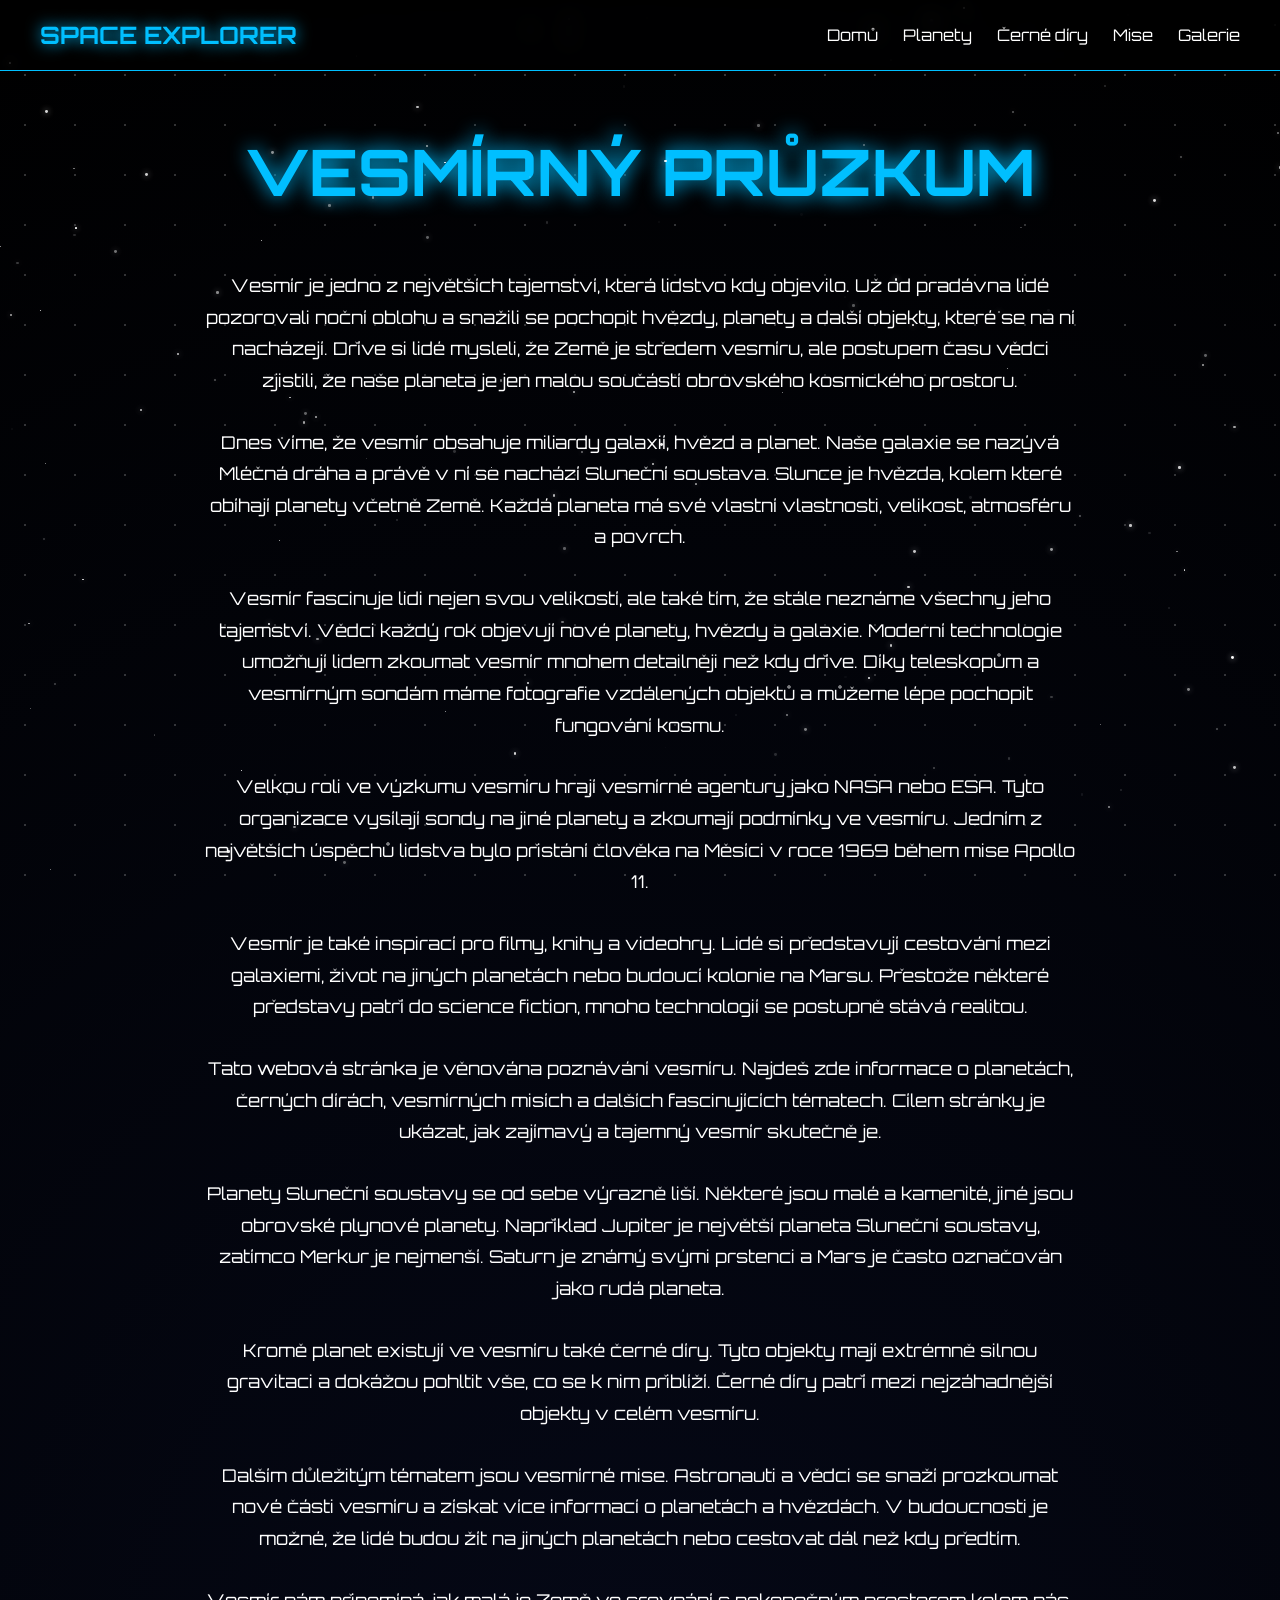
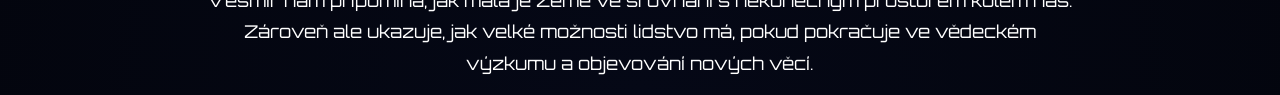
==== index.html @ 8f38be8d "Add files via upload" ====
<!DOCTYPE html>
<html lang="cs">
<head>
<meta charset="UTF-8">
<meta name="viewport" content="width=device-width, initial-scale=1.0">
<title>Space Explorer</title>
<link rel="stylesheet" href="style.css?v=2">
</head>
<body>

<nav>
<div class="logo">SPACE EXPLORER</div>
<button class="menu-toggle" aria-label="Otevřít menu">
  <span></span>
  <span></span>
  <span></span>
</button>
<ul>
<li><a href="index.html">Domů</a></li>
<li><a href="planety.html">Planety</a></li>
<li><a href="cerne-diry.html">Černé díry</a></li>
<li><a href="mise.html">Mise</a></li>
<li><a href="galerie.html">Galerie</a></li>
</ul>
</nav>

<h1>VESMÍRNÝ PRŮZKUM</h1>

<p>
Vesmír je jedno z největších tajemství, která lidstvo kdy objevilo. Už od pradávna lidé pozorovali noční oblohu a snažili se pochopit hvězdy, planety a další objekty, které se na ní nacházejí. Dříve si lidé mysleli, že Země je středem vesmíru, ale postupem času vědci zjistili, že naše planeta je jen malou součástí obrovského kosmického prostoru.
</p>

<p>
Dnes víme, že vesmír obsahuje miliardy galaxií, hvězd a planet. Naše galaxie se nazývá Mléčná dráha a právě v ní se nachází Sluneční soustava. Slunce je hvězda, kolem které obíhají planety včetně Země. Každá planeta má své vlastní vlastnosti, velikost, atmosféru a povrch.
</p>

<p>
Vesmír fascinuje lidi nejen svou velikostí, ale také tím, že stále neznáme všechny jeho tajemství. Vědci každý rok objevují nové planety, hvězdy a galaxie. Moderní technologie umožňují lidem zkoumat vesmír mnohem detailněji než kdy dříve. Díky teleskopům a vesmírným sondám máme fotografie vzdálených objektů a můžeme lépe pochopit fungování kosmu.
</p>

<p>
Velkou roli ve výzkumu vesmíru hrají vesmírné agentury jako NASA nebo ESA. Tyto organizace vysílají sondy na jiné planety a zkoumají podmínky ve vesmíru. Jedním z největších úspěchů lidstva bylo přistání člověka na Měsíci v roce 1969 během mise Apollo 11.
</p>

<p>
Vesmír je také inspirací pro filmy, knihy a videohry. Lidé si představují cestování mezi galaxiemi, život na jiných planetách nebo budoucí kolonie na Marsu. Přestože některé představy patří do science fiction, mnoho technologií se postupně stává realitou.
</p>

<p>
Tato webová stránka je věnována poznávání vesmíru. Najdeš zde informace o planetách, černých dírách, vesmírných misích a dalších fascinujících tématech. Cílem stránky je ukázat, jak zajímavý a tajemný vesmír skutečně je.
</p>

<p>
Planety Sluneční soustavy se od sebe výrazně liší. Některé jsou malé a kamenité, jiné jsou obrovské plynové planety. Například Jupiter je největší planeta Sluneční soustavy, zatímco Merkur je nejmenší. Saturn je známý svými prstenci a Mars je často označován jako rudá planeta.
</p>

<p>
Kromě planet existují ve vesmíru také černé díry. Tyto objekty mají extrémně silnou gravitaci a dokážou pohltit vše, co se k nim přiblíží. Černé díry patří mezi nejzáhadnější objekty v celém vesmíru.
</p>

<p>
Dalším důležitým tématem jsou vesmírné mise. Astronauti a vědci se snaží prozkoumat nové části vesmíru a získat více informací o planetách a hvězdách. V budoucnosti je možné, že lidé budou žít na jiných planetách nebo cestovat dál než kdy předtím.
</p>

<p>
Vesmír nám připomíná, jak malá je Země ve srovnání s nekonečným prostorem kolem nás. Zároveň ale ukazuje, jak velké možnosti lidstvo má, pokud pokračuje ve vědeckém výzkumu a objevování nových věcí.
</p>

<script src="script.js?v=99" defer></script>

</body>
</html>
---- style.css ----
@import url('https://fonts.googleapis.com/css2?family=Orbitron:wght@400;700&display=swap');

html {
  box-sizing: border-box;
}

*, *::before, *::after {
  box-sizing: inherit;
}

body {
  margin: 0;
  overflow-x: hidden;
  background: radial-gradient(circle at bottom, #050816, #000);
  color: white;
  font-family: 'Orbitron', sans-serif;
}

/* STARS */
body::before {
  content: "";
  position: fixed;
  width: 100%;
  height: 100%;
  background-image:
    radial-gradient(white 1px, transparent 1px);
  background-size: 50px 50px;
  opacity: 0.2;
  z-index: -1;
}

/* NAVBAR */
nav {
  display: flex;
  justify-content: space-between;
  align-items: center;
  flex-wrap: wrap;
  gap: 12px;
  padding: 20px 40px;
  background: rgba(0,0,0,0.5);
  backdrop-filter: blur(10px);
  border-bottom: 1px solid #00bfff;
  position: sticky;
  top: 0;
  z-index: 999;
  position: relative;
}

.logo {
  color: #00bfff;
  font-size: 24px;
  font-weight: bold;
  text-shadow: 0 0 15px #00bfff;
}

nav ul {
  display: flex;
  gap: 25px;
  flex-wrap: wrap;
  justify-content: center;
  list-style: none;
  padding: 0;
  margin: 0;
}

nav li {
  margin: 0;
}

/* If nav is toggled open, always show the menu (desktop and mobile) */
nav.open ul {
  display: flex !important;
  flex-direction: column;
  position: absolute;
  top: 60px;
  right: 20px;
  background: rgba(0,0,0,0.9);
  padding: 12px 16px;
  border-radius: 10px;
  gap: 10px;
  z-index: 1200;
  min-width: 180px;
}

nav.open ul li a {
  display: block;
  padding: 6px 8px;
}

nav a {
  color: white;
  text-decoration: none;
  transition: 0.3s;
}

nav a:hover {
  color: #00bfff;
  text-shadow: 0 0 10px #00bfff;
}

.menu-toggle {
  display: none;
  align-items: center;
  justify-content: center;
  background: transparent;
  border: none;
  cursor: pointer;
  padding: 10px;
  color: white;
  position: absolute;
  top: 18px;
  right: 20px;
  z-index: 1000;
}

.menu-toggle span {
  display: block;
  width: 28px;
  height: 3px;
  margin: 5px 0;
  background: white;
  border-radius: 2px;
  transition: transform 0.2s ease, opacity 0.2s ease;
}

nav.open .menu-toggle span:nth-child(1) {
  transform: translateY(8px) rotate(45deg);
}

nav.open .menu-toggle span:nth-child(2) {
  opacity: 0;
}

nav.open .menu-toggle span:nth-child(3) {
  transform: translateY(-8px) rotate(-45deg);
}

/* HEADERS */
h1 {
  text-align: center;
  margin-top: 60px;
  font-size: clamp(2.5rem, 6vw, 4rem);
  color: #00bfff;
  text-shadow: 0 0 20px #00bfff;
}

/* TEXT */
p {
  max-width: 95%;
  width: min(95%, 900px);
  margin: auto;
  padding: 15px;
  line-height: 1.8;
  text-align: center;
  font-size: clamp(1rem, 1.8vw, 1.1rem);
}

/* PLANETS */
.space {
  position: relative;
  width: 100%;
  height: 80vh;
}

.planet {
  position: absolute;
  border-radius: 50%;
  cursor: pointer;
  transition: 0.4s;
  animation: float 6s infinite ease-in-out;
}

.planet:hover {
  transform: scale(1.1);
  box-shadow: 0 0 40px white;
}

@keyframes float {
  0% { transform: translateY(0px); }
  50% { transform: translateY(-15px); }
  100% { transform: translateY(0px); }
}

/* DIFFERENT PLANETS */
.mars {
  width: 120px;
  height: 120px;
  background: orange;
  top: 40%;
  left: 20%;
}

.earth {
  width: 140px;
  height: 140px;
  background: deepskyblue;
  top: 20%;
  left: 50%;
}

.jupiter {
  width: 180px;
  height: 180px;
  background: peru;
  top: 50%;
  left: 70%;
}

/* POPUP */
.popup {
  position: fixed;
  top: 50%;
  left: 50%;
  transform: translate(-50%, -50%);
  background: rgba(0,0,0,0.9);
  border: 2px solid #00bfff;
  padding: 30px;
  width: 400px;
  display: none;
  border-radius: 20px;
  box-shadow: 0 0 30px #00bfff;
  z-index: 99999;
}

.close {
  float: right;
  cursor: pointer;
  color: red;
  font-size: 20px;
}

/* CARDS */
.card {
  background: rgba(255,255,255,0.05);
  margin: 30px auto;
  padding: 20px;
  width: min(90%, 900px);
  border-radius: 20px;
  backdrop-filter: blur(8px);
  transition: 0.4s;
}

.card:hover {
  transform: translateY(-5px);
  box-shadow: 0 0 20px #00bfff;
}
/* SOLAR SYSTEM */

.solar-system {
    transform: scale(0.8);
  transform-origin: center;
  position: relative;
  width: 100%;
  height: 100vh;
  overflow: hidden;
}

.sun {
  position: absolute;
  width: 120px;
  height: 120px;
  background: radial-gradient(circle, #ffcc00, orange);
  border-radius: 50%;
  top: 50%;
  left: 50%;
  transform: translate(-50%, -50%);
  box-shadow: 0 0 80px orange;
}

/* ORBITS */

.orbit {
  position: absolute;
  border: 1px solid rgba(255,255,255,0.1);
  border-radius: 50%;
  top: 50%;
  left: 50%;
  transform: translate(-50%, -50%);
  pointer-events: none;
}

/* PLANETS */

.planet {
  position: absolute;
  border-radius: 50%;
  object-fit: cover;
  cursor: pointer;
  transition: 0.3s;
  z-index: 10;
  pointer-events: auto;
}

.planet:hover {
  transform: scale(1.15);
  box-shadow: 0 0 20px white;
}

/* MERCURY */

.mercury-orbit {
  width: 220px;
  height: 220px;
  animation: rotate 8s linear infinite;
}

.mercury {
  width: 20px;
  height: 20px;
  top: -10px;
  left: 100px;
}

/* VENUS */

.venus-orbit {
  width: 320px;
  height: 320px;
  animation: rotate 14s linear infinite;
}

.venus {
  width: 30px;
  height: 30px;
  top: -15px;
  left: 145px;
}

/* EARTH */

.earth-orbit {
  width: 450px;
  height: 450px;
  animation: rotate 20s linear infinite;
}

.earth {
  width: 35px;
  height: 35px;
  top: -18px;
  left: 205px;
}

/* MARS */

.mars-orbit {
  width: 600px;
  height: 600px;
  animation: rotate 30s linear infinite;
}

.mars {
  width: 28px;
  height: 28px;
  top: -14px;
  left: 286px;
}

/* JUPITER */

.jupiter-orbit {
  width: 800px;
  height: 800px;
  animation: rotate 45s linear infinite;
}

.jupiter {
  width: 70px;
  height: 70px;
  top: -35px;
  left: 365px;
}

/* SATURN */

.saturn-orbit {
  width: 1000px;
  height: 1000px;
  animation: rotate 60s linear infinite;
}

.saturn {
  width: 65px;
  height: 65px;
  top: -32px;
  left: 468px;
}

/* URANUS */

.uranus-orbit {
  width: 1200px;
  height: 1200px;
  animation: rotate 75s linear infinite;
}

.uranus {
  width: 50px;
  height: 50px;
  top: -25px;
  left: 575px;
}

/* NEPTUNE */

.neptune-orbit {
  width: 1400px;
  height: 1400px;
  animation: rotate 90s linear infinite;
}

.neptune {
  width: 48px;
  height: 48px;
  top: -24px;
  left: 676px;
}

/* ROTATION */

@keyframes rotate {
  from {
    transform: translate(-50%, -50%) rotate(0deg);
  }

  to {
    transform: translate(-50%, -50%) rotate(360deg);
  }
}
.star {
  position: fixed;
  width: 2px;
  height: 2px;
  background: white;
  border-radius: 50%;
  opacity: 0.8;
  box-shadow: 0 0 6px white;
  pointer-events: none;
  z-index: 0;
}
@keyframes twinkle {
  from {
    opacity: 0.2;
    transform: scale(1);
  }
  to {
    opacity: 1;
    transform: scale(1.6);
  }
}
.gallery {
  display: grid;
  grid-template-columns: repeat(auto-fit, minmax(220px, 1fr));
  gap: 20px;
  padding: 40px;
  max-width: 1200px;
  margin: auto;
}

.gallery img {
  width: 100%;
  height: 200px;
  object-fit: cover;
  border-radius: 15px;
  cursor: pointer;
  transition: 0.4s;
  box-shadow: 0 0 10px rgba(0,0,0,0.5);
}

.gallery img:hover {
  transform: scale(1.05);
  box-shadow: 0 0 25px #00bfff;
}
.slideshow {
  position: relative;
  width: min(95%, 900px);
  aspect-ratio: 16 / 9;
  margin: 50px auto;
  overflow: hidden;
  border-radius: 20px;
  box-shadow: 0 0 30px #00bfff;
}

.slide {
  position: absolute;
  width: 100%;
  height: 100%;
  opacity: 0;
  transition: 1s ease;
}

.slide.active {
  opacity: 1;
}

.slide img {
  width: 100%;
  height: 100%;
  object-fit: contain; /* zamiast cover */
  background: black;
}

.slide p {
  position: absolute;
  bottom: 20px;
  left: 20px;
  background: rgba(0,0,0,0.6);
  padding: 10px 15px;
  border-radius: 10px;
}

.controls {
  text-align: center;
  margin-top: 20px;
}

.controls button {
  padding: 10px 20px;
  font-size: 20px;
  margin: 0 10px;
  cursor: pointer;
  background: #00bfff;
  border: none;
  border-radius: 10px;
  transition: 0.3s;
}

.controls button:hover {
  background: white;
  color: black;
}

/* RESPONSIVE LAYOUT */
@media (max-width: 1200px) {
  nav {
    padding: 16px 20px;
    position: relative;
  }

  .menu-toggle {
    display: inline-flex !important; /* Wymuszamy pokazanie hamburgera */
    cursor: pointer;
  }

  .logo {
    font-size: 20px;
  }

  nav ul {
    display: none;
    gap: 15px;
  }

  /* WYMUSZENIE POKAZANIA MENU */
  nav.open ul, nav.open > ul {
    display: flex !important;
    flex-direction: column;
    width: 100%;
    background: rgba(0,0,0,0.85); /* Przyciemnione tło, by napisy były czytelne */
    padding: 15px 0 20px;
    border-radius: 0 0 20px 20px;
  }

  nav.open ul li a {
    padding: 10px 0;
  }

  h1 {
    font-size: 48px;
  }

  p {
    max-width: 95%;
    padding: 15px 20px;
  }

  .card,
  .slideshow {
    width: min(95%, 760px);
  }

  .gallery {
    padding: 24px;
  }
}

@media (max-width: 700px) {
  nav {
    flex-direction: column;
    align-items: flex-start;
    gap: 10px;
  }

  .menu-toggle {
    display: block !important;
  }

  nav ul {
    display: none !important; /* Domyślnie ukryte na telefonie */
    flex-direction: column;
    align-items: stretch;
    gap: 12px;
    width: 100%;
    padding-top: 10px;
  }

  /* WYMUSZENIE POKAZANIA NA MAŁYM TELEFONIE */
  nav.open ul, nav.open > ul {
    display: flex !important;
  }

  nav ul li {
    width: 100%;
  }

  nav ul li a {
    display: block;
    width: 100%;
    padding: 10px 0;
  }

  h1 {
    font-size: 38px;
    margin-top: 40px;
  }

  .logo {
    text-align: center;
    width: 100%;
  }

  .space,
  .solar-system {
    min-height: 55vh;
    width: 100%;
  }

  .solar-system {
    transform: scale(0.6);
    transform-origin: top center;
    height: min(70vh, 500px);
  }

  .slideshow {
    width: min(95%, 720px);
  }

  .slide {
    position: relative;
    min-height: 240px;
  }

  .slide img {
    height: auto;
  }

  .controls button {
    width: 100px;
    margin: 8px 5px;
  }
}

@media (max-width: 520px) {
  nav {
    padding: 14px 14px;
  }

  nav ul {
    gap: 10px;
  }

  nav a {
    font-size: 0.95rem;
  }

  p {
    font-size: 16px;
    line-height: 1.7;
  }

  .gallery {
    padding: 24px 16px;
  }

  .gallery img {
    height: auto;
    min-height: 150px;
  }

  .logo {
    font-size: 18px;
  }

  .solar-system {
    height: min(65vh, 420px);
    transform: scale(0.55);
  }

  .slideshow {
    width: min(95%, 650px);
  }

  .controls button {
    font-size: 18px;
    padding: 10px 16px;
  }
}
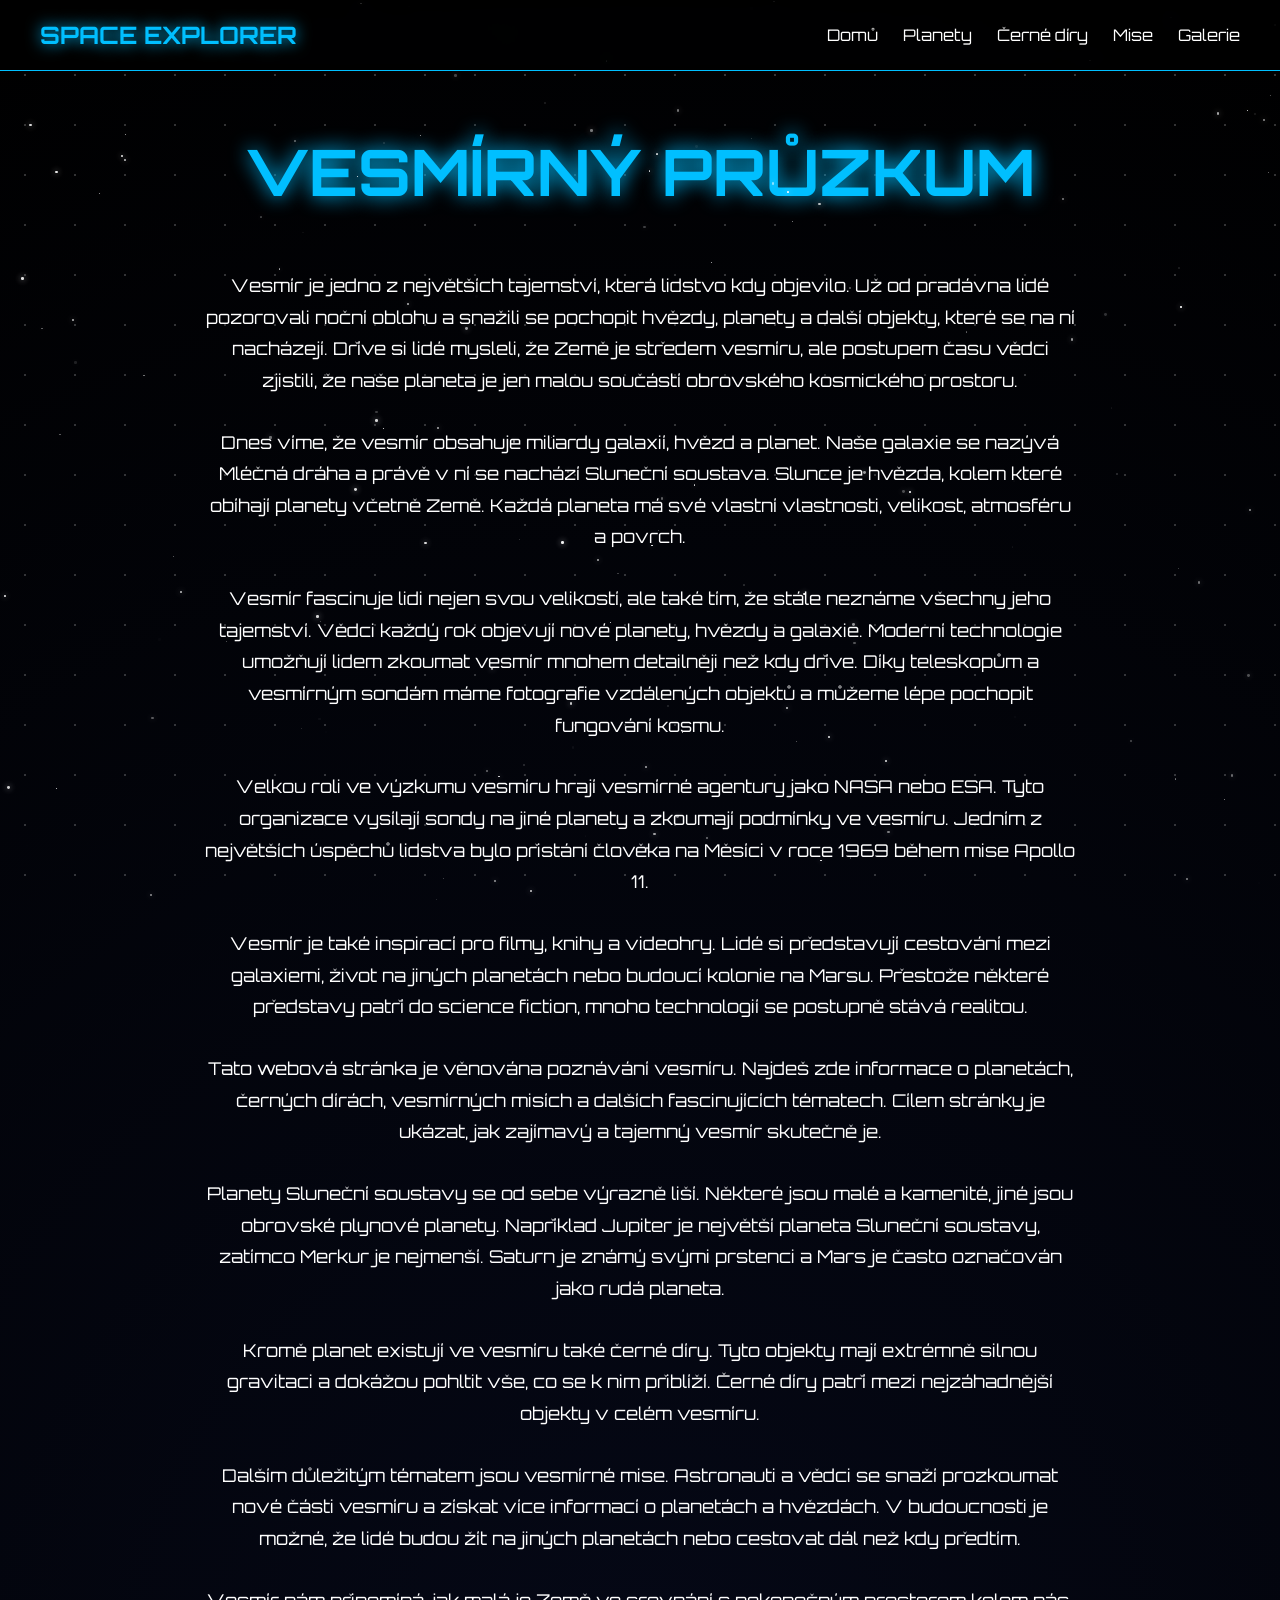
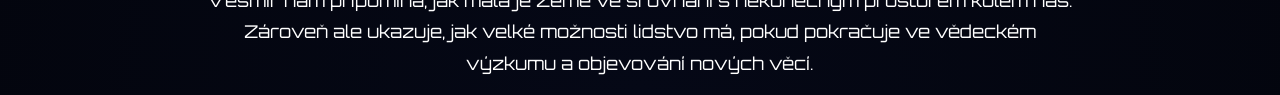
==== commit 12bbe74a: "Add files via upload" ====
--- a/index.html
+++ b/index.html
@@ -4,7 +4,7 @@
 <meta charset="UTF-8">
 <meta name="viewport" content="width=device-width, initial-scale=1.0">
 <title>Space Explorer</title>
-<link rel="stylesheet" href="style.css?v=2">
+<link rel="stylesheet" href="style.css?v=3">
 </head>
 <body>
 
@@ -66,7 +66,7 @@
 Vesmír nám připomíná, jak malá je Země ve srovnání s nekonečným prostorem kolem nás. Zároveň ale ukazuje, jak velké možnosti lidstvo má, pokud pokračuje ve vědeckém výzkumu a objevování nových věcí.
 </p>
 
-<script src="script.js?v=99" defer></script>
+<script src="script.js?v=101" defer></script>
 
 </body>
 </html>
--- a/style.css
+++ b/style.css
@@ -39,12 +39,11 @@
   padding: 20px 40px;
   background: rgba(0,0,0,0.5);
   backdrop-filter: blur(10px);
-  border-bottom: 1px solid #00bfff;
-  position: sticky;
-  top: 0;
-  z-index: 999;
-  position: relative;
-}
+  border-bottom: 1px solid #00bfff;
+  position: sticky;
+  top: 0;
+  z-index: 999;
+}
 
 .logo {
   color: #00bfff;
@@ -98,11 +97,12 @@
   text-shadow: 0 0 10px #00bfff;
 }
 
-.menu-toggle {
-  display: none;
-  align-items: center;
-  justify-content: center;
-  background: transparent;
+.menu-toggle {
+  display: none;
+  flex-direction: column;
+  align-items: center;
+  justify-content: center;
+  background: transparent;
   border: none;
   cursor: pointer;
   padding: 10px;
@@ -552,13 +552,14 @@
   }
 
   /* WYMUSZENIE POKAZANIA MENU */
-  nav.open ul, nav.open > ul {
-    display: flex !important;
-    flex-direction: column;
-    width: 100%;
-    background: rgba(0,0,0,0.85); /* Przyciemnione tło, by napisy były czytelne */
-    padding: 15px 0 20px;
-    border-radius: 0 0 20px 20px;
+  nav.open ul, nav.open > ul {
+    display: flex !important;
+    flex-direction: column;
+    position: static;
+    width: 100%;
+    background: rgba(0,0,0,0.85); /* Przyciemnione tło, by napisy były czytelne */
+    padding: 15px 0 20px;
+    border-radius: 0 0 20px 20px;
   }
 
   nav.open ul li a {
@@ -591,9 +592,9 @@
     gap: 10px;
   }
 
-  .menu-toggle {
-    display: block !important;
-  }
+  .menu-toggle {
+    display: inline-flex !important;
+  }
 
   nav ul {
     display: none !important; /* Domyślnie ukryte na telefonie */
@@ -605,9 +606,10 @@
   }
 
   /* WYMUSZENIE POKAZANIA NA MAŁYM TELEFONIE */
-  nav.open ul, nav.open > ul {
-    display: flex !important;
-  }
+  nav.open ul, nav.open > ul {
+    display: flex !important;
+    position: static;
+  }
 
   nav ul li {
     width: 100%;
@@ -704,4 +706,4 @@
     font-size: 18px;
     padding: 10px 16px;
   }
-}+}
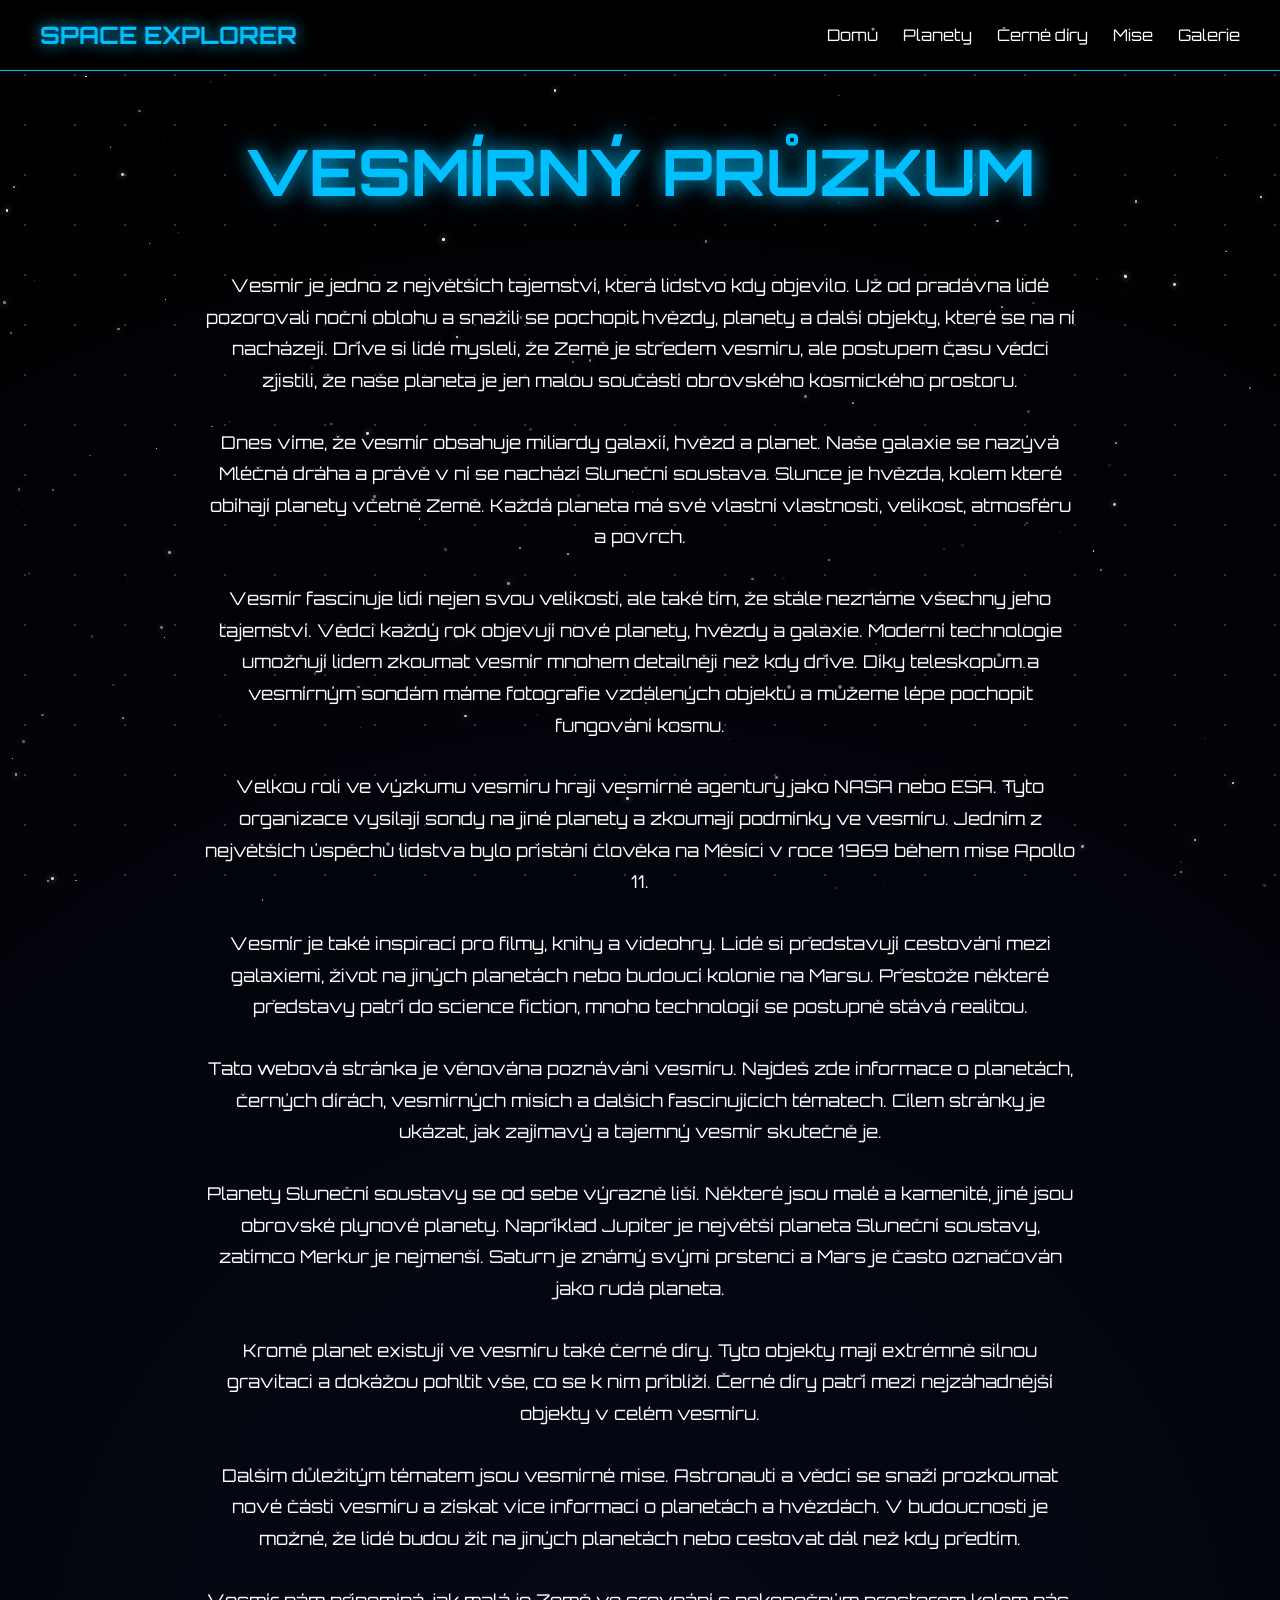
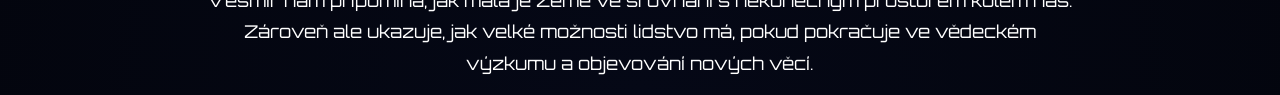
==== commit 2b43244f: "Add files via upload" ====
--- a/index.html
+++ b/index.html
@@ -4,7 +4,7 @@
 <meta charset="UTF-8">
 <meta name="viewport" content="width=device-width, initial-scale=1.0">
 <title>Space Explorer</title>
-<link rel="stylesheet" href="style.css?v=3">
+<link rel="stylesheet" href="style.css?v=6">
 </head>
 <body>
 
--- a/style.css
+++ b/style.css
@@ -39,11 +39,11 @@
   padding: 20px 40px;
   background: rgba(0,0,0,0.5);
   backdrop-filter: blur(10px);
-  border-bottom: 1px solid #00bfff;
-  position: sticky;
-  top: 0;
-  z-index: 999;
-}
+  border-bottom: 1px solid #00bfff;
+  position: sticky;
+  top: 0;
+  z-index: 999;
+}
 
 .logo {
   color: #00bfff;
@@ -71,7 +71,7 @@
   display: flex !important;
   flex-direction: column;
   position: absolute;
-  top: 60px;
+  top: 100%;
   right: 20px;
   background: rgba(0,0,0,0.9);
   padding: 12px 16px;
@@ -97,30 +97,38 @@
   text-shadow: 0 0 10px #00bfff;
 }
 
-.menu-toggle {
-  display: none;
-  flex-direction: column;
-  align-items: center;
-  justify-content: center;
-  background: transparent;
-  border: none;
+.menu-toggle {
+  display: none;
+  flex-direction: column;
+  align-items: center;
+  justify-content: center;
+  background: rgba(0,0,0,0.65);
+  border: 1px solid rgba(255,255,255,0.55);
+  box-shadow: 0 0 20px rgba(0,0,0,0.25);
   cursor: pointer;
   padding: 10px;
   color: white;
-  position: absolute;
-  top: 18px;
-  right: 20px;
+  position: relative;
+  margin-left: auto;
+  transform: none;
   z-index: 1000;
+  width: 50px;
+  height: 50px;
+  border-radius: 18px;
+}
+
+.menu-toggle:hover {
+  background: rgba(255,255,255,0.18);
 }
 
 .menu-toggle span {
   display: block;
-  width: 28px;
+  width: 24px;
   height: 3px;
-  margin: 5px 0;
+  border-radius: 999px;
   background: white;
-  border-radius: 2px;
-  transition: transform 0.2s ease, opacity 0.2s ease;
+  transition: transform 0.3s ease, opacity 0.3s ease;
+  margin: 4px 0;
 }
 
 nav.open .menu-toggle span:nth-child(1) {
@@ -537,11 +545,6 @@
     position: relative;
   }
 
-  .menu-toggle {
-    display: inline-flex !important; /* Wymuszamy pokazanie hamburgera */
-    cursor: pointer;
-  }
-
   .logo {
     font-size: 20px;
   }
@@ -551,15 +554,19 @@
     gap: 15px;
   }
 
+  .menu-toggle {
+    display: inline-flex;
+  }
+
   /* WYMUSZENIE POKAZANIA MENU */
-  nav.open ul, nav.open > ul {
-    display: flex !important;
-    flex-direction: column;
-    position: static;
-    width: 100%;
-    background: rgba(0,0,0,0.85); /* Przyciemnione tło, by napisy były czytelne */
-    padding: 15px 0 20px;
-    border-radius: 0 0 20px 20px;
+  nav.open ul, nav.open > ul {
+    display: flex !important;
+    flex-direction: column;
+    position: static;
+    width: 100%;
+    background: rgba(0,0,0,0.85); /* Przyciemnione tło, by napisy byly čitelné */
+    padding: 15px 0 20px;
+    border-radius: 0 0 20px 20px;
   }
 
   nav.open ul li a {
@@ -585,19 +592,37 @@
   }
 }
 
+@media (min-width: 1201px) {
+  .menu-toggle {
+    display: none !important;
+  }
+}
+
 @media (max-width: 700px) {
   nav {
-    flex-direction: column;
-    align-items: flex-start;
+    flex-direction: row;
+    align-items: center;
     gap: 10px;
-  }
-
-  .menu-toggle {
-    display: inline-flex !important;
-  }
+    padding: 16px 20px;
+  }
+
+  .menu-toggle {
+    display: inline-flex !important;
+    position: static;
+    margin-left: auto;
+    transform: none;
+    order: 2;
+    border-radius: 18px;
+    background: rgba(0,0,0,0.65) !important;
+    border: 1px solid rgba(255,255,255,0.65) !important;
+    box-shadow: 0 0 18px rgba(0,0,0,0.35) !important;
+    width: 50px;
+    height: 50px;
+    padding: 10px;
+  }
 
   nav ul {
-    display: none !important; /* Domyślnie ukryte na telefonie */
+    display: none !important; /* Domyślně ukryte na telefonie */
     flex-direction: column;
     align-items: stretch;
     gap: 12px;
@@ -605,11 +630,17 @@
     padding-top: 10px;
   }
 
-  /* WYMUSZENIE POKAZANIA NA MAŁYM TELEFONIE */
-  nav.open ul, nav.open > ul {
-    display: flex !important;
-    position: static;
-  }
+  /* WYMUSZENIE POKAZANIA NA MAŁÝM TELEFONIE */
+  nav.open ul, nav.open > ul {
+    display: flex !important;
+    position: relative;
+    top: 0;
+    right: 0;
+    background: rgba(0,0,0,0.95);
+    border-radius: 0 0 20px 20px;
+    padding: 15px 0 20px;
+    width: 100%;
+  }
 
   nav ul li {
     width: 100%;
@@ -706,4 +737,4 @@
     font-size: 18px;
     padding: 10px 16px;
   }
-}
+}
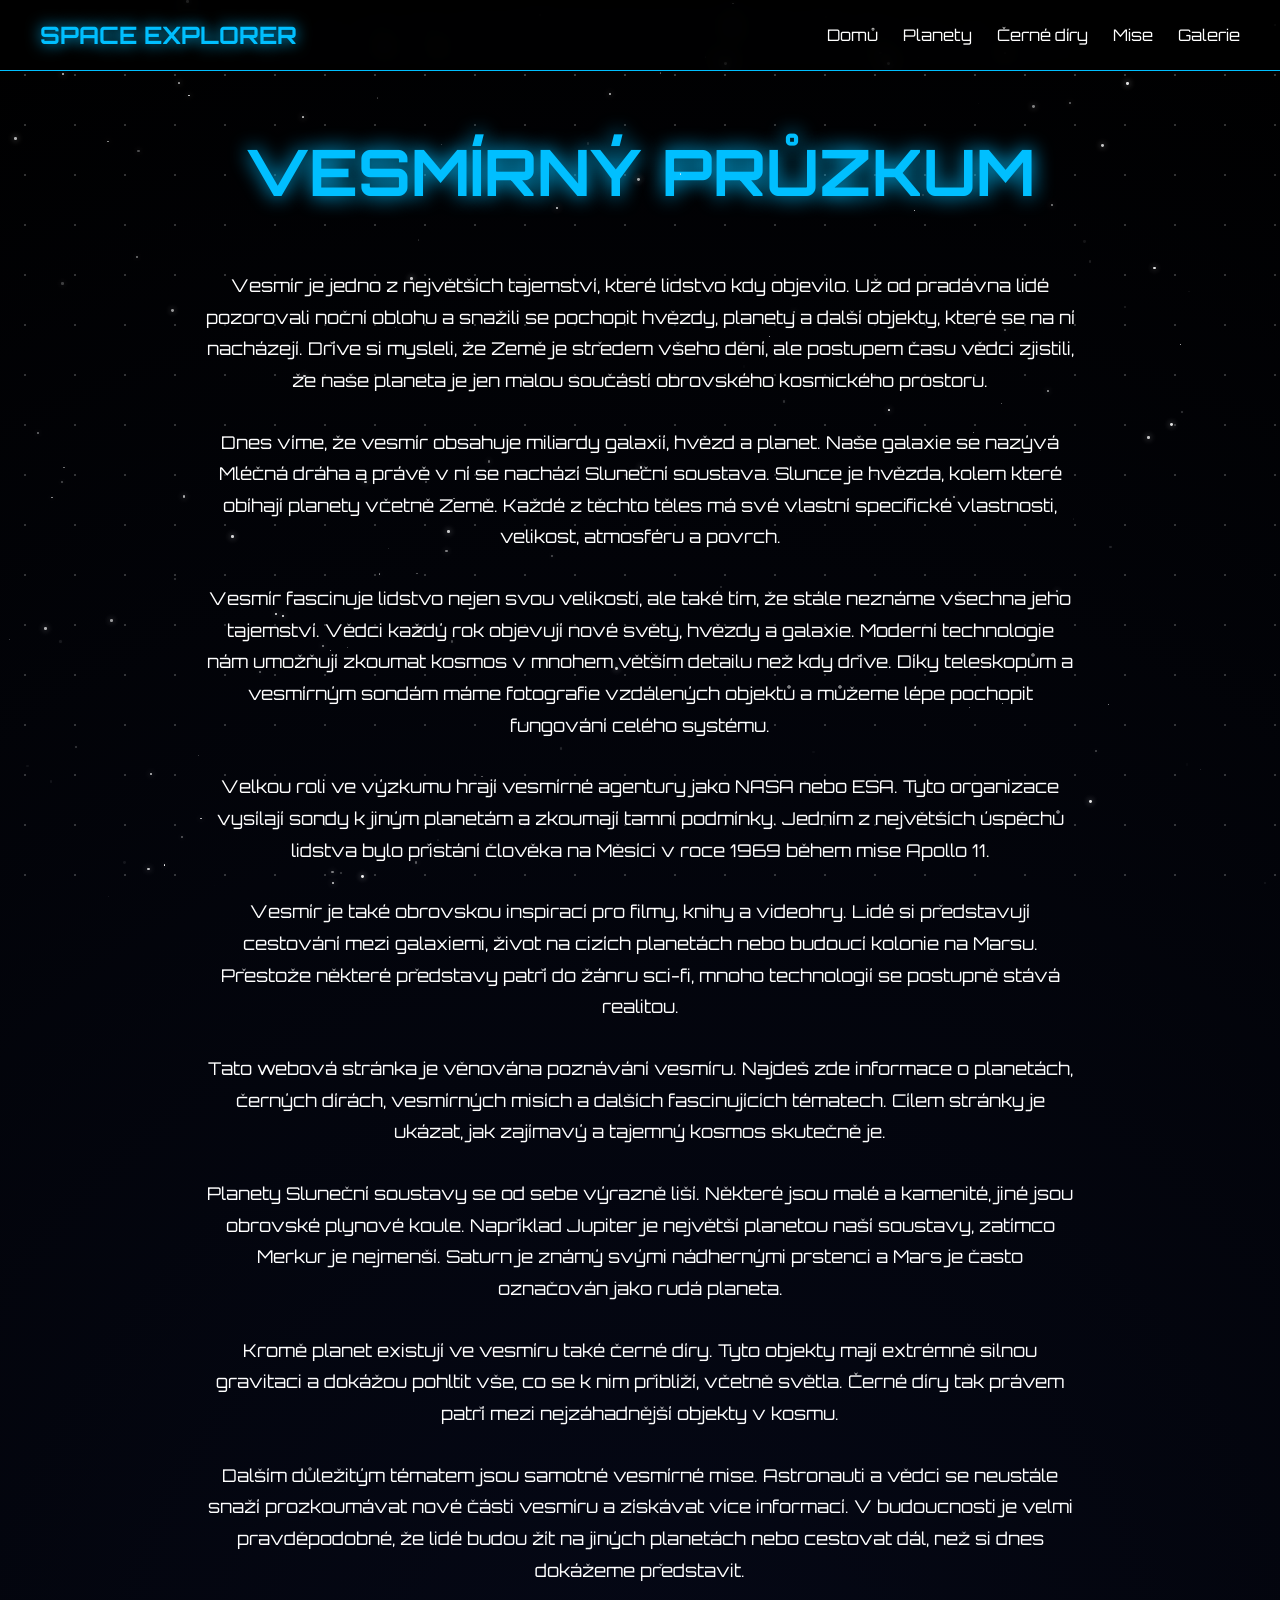
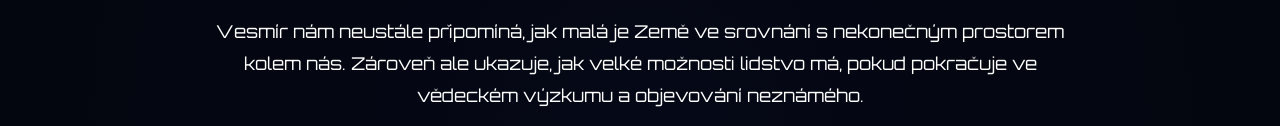
==== commit 4b91696b: "Add files via upload" ====
--- a/index.html
+++ b/index.html
@@ -27,43 +27,43 @@
 <h1>VESMÍRNÝ PRŮZKUM</h1>
 
 <p>
-Vesmír je jedno z největších tajemství, která lidstvo kdy objevilo. Už od pradávna lidé pozorovali noční oblohu a snažili se pochopit hvězdy, planety a další objekty, které se na ní nacházejí. Dříve si lidé mysleli, že Země je středem vesmíru, ale postupem času vědci zjistili, že naše planeta je jen malou součástí obrovského kosmického prostoru.
+Vesmír je jedno z největších tajemství, které lidstvo kdy objevilo. Už od pradávna lidé pozorovali noční oblohu a snažili se pochopit hvězdy, planety a další objekty, které se na ní nacházejí. Dříve si mysleli, že Země je středem všeho dění, ale postupem času vědci zjistili, že naše planeta je jen malou součástí obrovského kosmického prostoru.
 </p>
 
 <p>
-Dnes víme, že vesmír obsahuje miliardy galaxií, hvězd a planet. Naše galaxie se nazývá Mléčná dráha a právě v ní se nachází Sluneční soustava. Slunce je hvězda, kolem které obíhají planety včetně Země. Každá planeta má své vlastní vlastnosti, velikost, atmosféru a povrch.
+Dnes víme, že vesmír obsahuje miliardy galaxií, hvězd a planet. Naše galaxie se nazývá Mléčná dráha a právě v ní se nachází Sluneční soustava. Slunce je hvězda, kolem které obíhají planety včetně Země. Každé z těchto těles má své vlastní specifické vlastnosti, velikost, atmosféru a povrch.
 </p>
 
 <p>
-Vesmír fascinuje lidi nejen svou velikostí, ale také tím, že stále neznáme všechny jeho tajemství. Vědci každý rok objevují nové planety, hvězdy a galaxie. Moderní technologie umožňují lidem zkoumat vesmír mnohem detailněji než kdy dříve. Díky teleskopům a vesmírným sondám máme fotografie vzdálených objektů a můžeme lépe pochopit fungování kosmu.
+Vesmír fascinuje lidstvo nejen svou velikostí, ale také tím, že stále neznáme všechna jeho tajemství. Vědci každý rok objevují nové světy, hvězdy a galaxie. Moderní technologie nám umožňují zkoumat kosmos v mnohem větším detailu než kdy dříve. Díky teleskopům a vesmírným sondám máme fotografie vzdálených objektů a můžeme lépe pochopit fungování celého systému.
 </p>
 
 <p>
-Velkou roli ve výzkumu vesmíru hrají vesmírné agentury jako NASA nebo ESA. Tyto organizace vysílají sondy na jiné planety a zkoumají podmínky ve vesmíru. Jedním z největších úspěchů lidstva bylo přistání člověka na Měsíci v roce 1969 během mise Apollo 11.
+Velkou roli ve výzkumu hrají vesmírné agentury jako NASA nebo ESA. Tyto organizace vysílají sondy k jiným planetám a zkoumají tamní podmínky. Jedním z největších úspěchů lidstva bylo přistání člověka na Měsíci v roce 1969 během mise Apollo 11.
 </p>
 
 <p>
-Vesmír je také inspirací pro filmy, knihy a videohry. Lidé si představují cestování mezi galaxiemi, život na jiných planetách nebo budoucí kolonie na Marsu. Přestože některé představy patří do science fiction, mnoho technologií se postupně stává realitou.
+Vesmír je také obrovskou inspirací pro filmy, knihy a videohry. Lidé si představují cestování mezi galaxiemi, život na cizích planetách nebo budoucí kolonie na Marsu. Přestože některé představy patří do žánru sci-fi, mnoho technologií se postupně stává realitou.
 </p>
 
 <p>
-Tato webová stránka je věnována poznávání vesmíru. Najdeš zde informace o planetách, černých dírách, vesmírných misích a dalších fascinujících tématech. Cílem stránky je ukázat, jak zajímavý a tajemný vesmír skutečně je.
+Tato webová stránka je věnována poznávání vesmíru. Najdeš zde informace o planetách, černých dírách, vesmírných misích a dalších fascinujících tématech. Cílem stránky je ukázat, jak zajímavý a tajemný kosmos skutečně je.
 </p>
 
 <p>
-Planety Sluneční soustavy se od sebe výrazně liší. Některé jsou malé a kamenité, jiné jsou obrovské plynové planety. Například Jupiter je největší planeta Sluneční soustavy, zatímco Merkur je nejmenší. Saturn je známý svými prstenci a Mars je často označován jako rudá planeta.
+Planety Sluneční soustavy se od sebe výrazně liší. Některé jsou malé a kamenité, jiné jsou obrovské plynové koule. Například Jupiter je největší planetou naší soustavy, zatímco Merkur je nejmenší. Saturn je známý svými nádhernými prstenci a Mars je často označován jako rudá planeta.
 </p>
 
 <p>
-Kromě planet existují ve vesmíru také černé díry. Tyto objekty mají extrémně silnou gravitaci a dokážou pohltit vše, co se k nim přiblíží. Černé díry patří mezi nejzáhadnější objekty v celém vesmíru.
+Kromě planet existují ve vesmíru také černé díry. Tyto objekty mají extrémně silnou gravitaci a dokážou pohltit vše, co se k nim přiblíží, včetně světla. Černé díry tak právem patří mezi nejzáhadnější objekty v kosmu.
 </p>
 
 <p>
-Dalším důležitým tématem jsou vesmírné mise. Astronauti a vědci se snaží prozkoumat nové části vesmíru a získat více informací o planetách a hvězdách. V budoucnosti je možné, že lidé budou žít na jiných planetách nebo cestovat dál než kdy předtím.
+Dalším důležitým tématem jsou samotné vesmírné mise. Astronauti a vědci se neustále snaží prozkoumávat nové části vesmíru a získávat více informací. V budoucnosti je velmi pravděpodobné, že lidé budou žít na jiných planetách nebo cestovat dál, než si dnes dokážeme představit.
 </p>
 
 <p>
-Vesmír nám připomíná, jak malá je Země ve srovnání s nekonečným prostorem kolem nás. Zároveň ale ukazuje, jak velké možnosti lidstvo má, pokud pokračuje ve vědeckém výzkumu a objevování nových věcí.
+Vesmír nám neustále připomíná, jak malá je Země ve srovnání s nekonečným prostorem kolem nás. Zároveň ale ukazuje, jak velké možnosti lidstvo má, pokud pokračuje ve vědeckém výzkumu a objevování neznámého.
 </p>
 
 <script src="script.js?v=101" defer></script>
